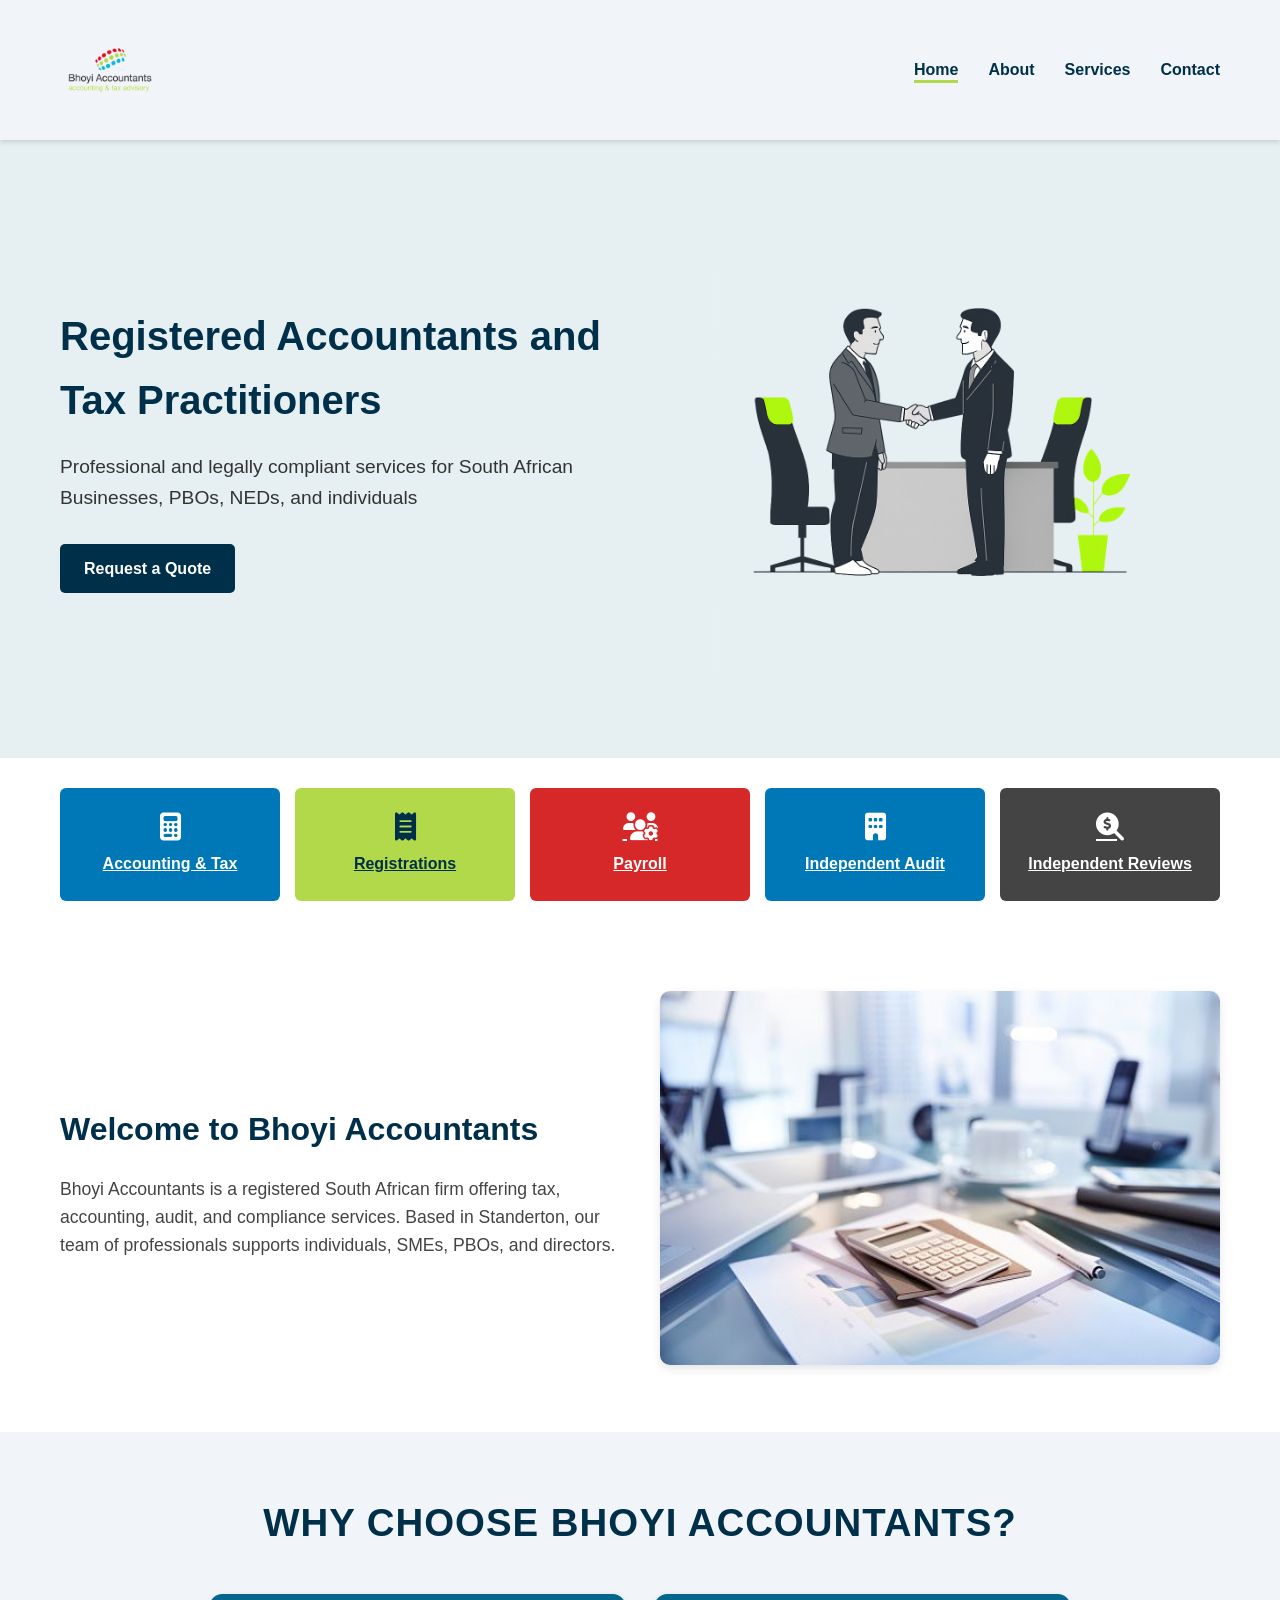
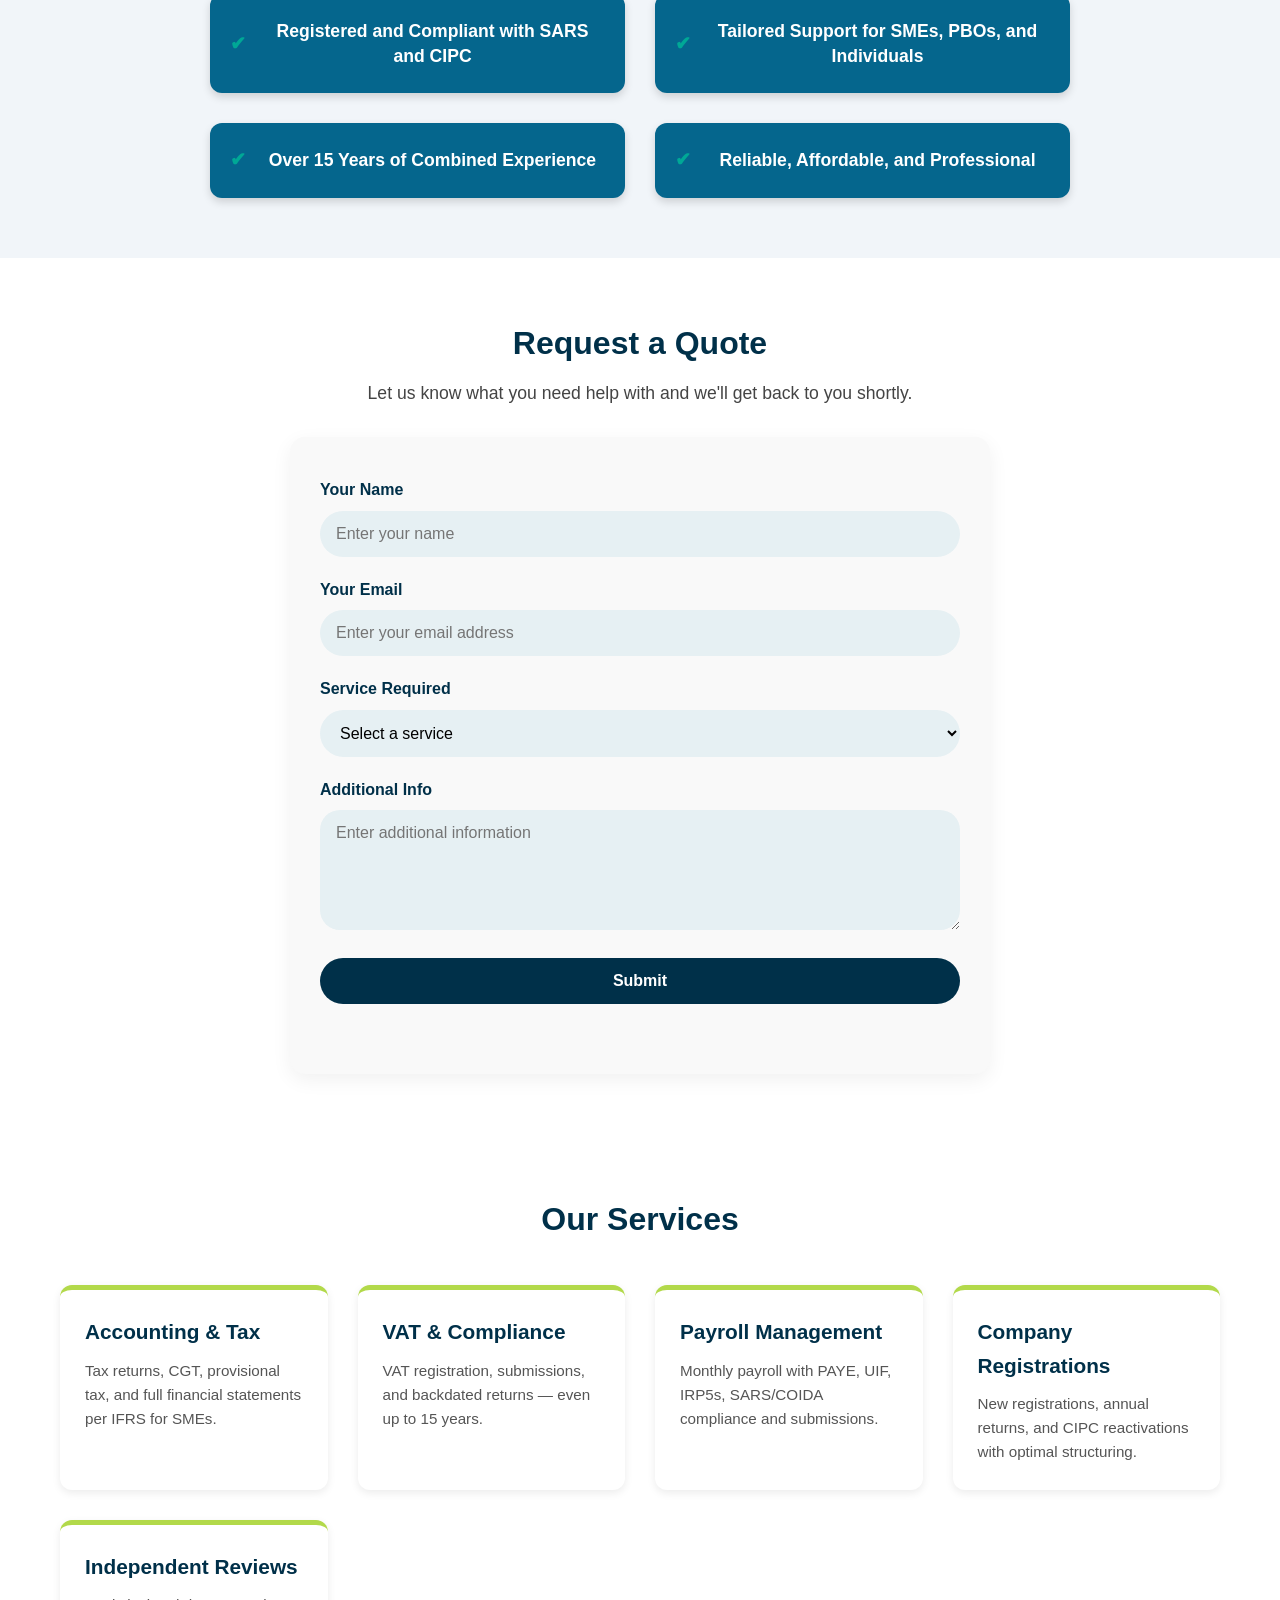
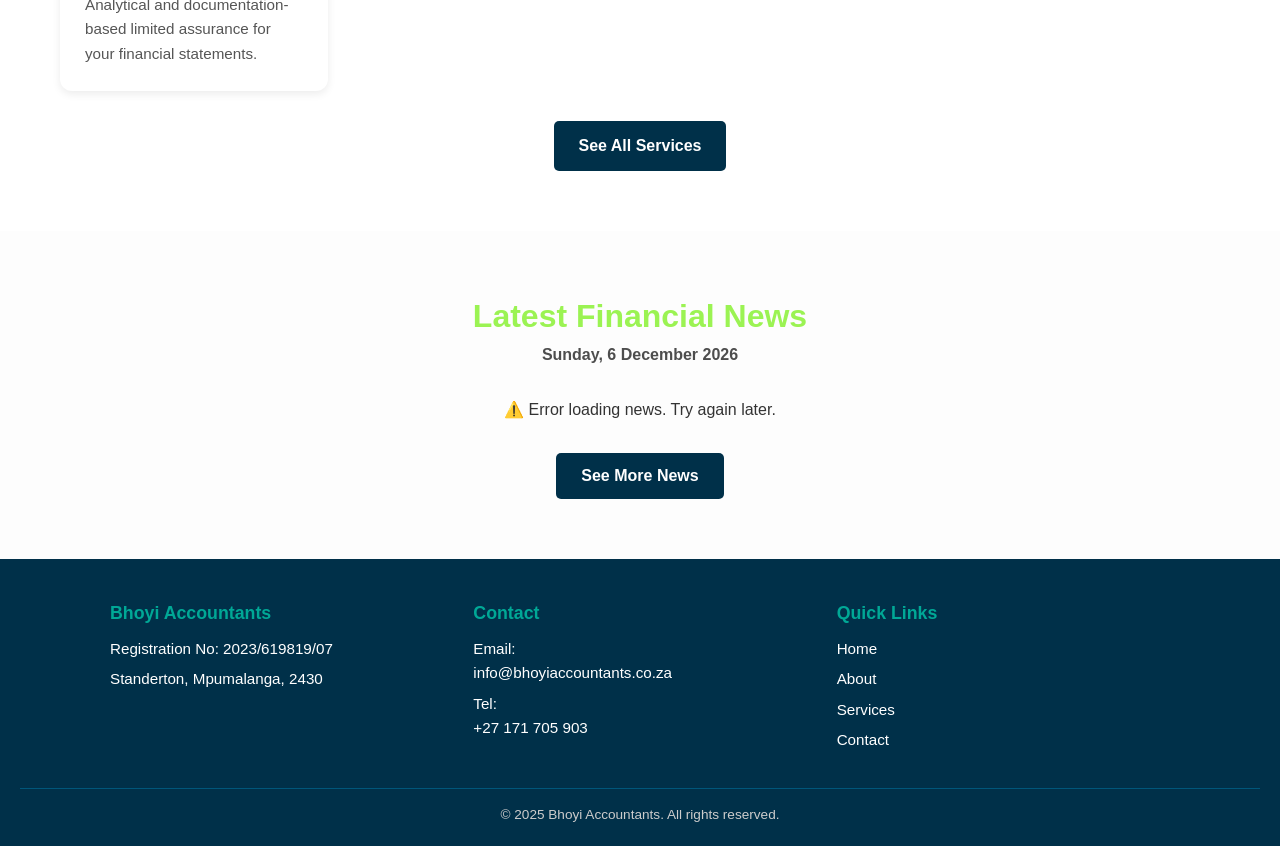
==== index.html @ 9af69576 "Initial commit: Bhoyi Accountants website" ====
<!DOCTYPE html>
<html lang="en">

<head>
    <meta charset="UTF-8" />
    <meta name="viewport" content="width=device-width, initial-scale=1.0" />
    <meta name="description" content="Professional accounting, tax, and compliance services for South African businesses, SMEs, PBOs, and individuals. Based in Standerton, offering expert financial solutions." />
    <meta name="keywords" content="accounting services, tax practitioners, South Africa, Standerton, financial compliance, audit services, payroll, secretarial services" />
    <meta name="author" content="Bhoyi Accountants" />
    <title>Bhoyi Accountants | Professional Accounting & Tax Services</title>
    <link rel="stylesheet" href="style.css">
    <link href="https://fonts.googleapis.com/css2?family=Poppins:wght@400;600&display=swap" rel="stylesheet">
    <link rel="stylesheet" href="https://cdnjs.cloudflare.com/ajax/libs/font-awesome/6.5.0/css/all.min.css">
    <!-- Google tag (gtag.js) -->
    <script async src="https://www.googletagmanager.com/gtag/js?id=G-Y8PRSD9W66"></script>
    <script>
      window.dataLayer = window.dataLayer || [];
      function gtag(){dataLayer.push(arguments);}
      gtag('js', new Date());

      gtag('config', 'G-Y8PRSD9W66');
    </script>
    <!-- Schema Markup for Local Business -->
    <script type="application/ld+json">
    {
      "@context": "https://schema.org",
      "@type": "LocalBusiness",
      "name": "Bhoyi Accountants",
      "description": "Professional accounting, tax, and compliance services for South African businesses, SMEs, PBOs, and individuals",
      "image": "images/BHOYI2-LOGO.png",
      "url": "https://bhoyiaccountants.co.za",
      "telephone": "+27171705903",
      "address": {
        "@type": "PostalAddress",
        "streetAddress": "Standerton",
        "addressLocality": "Standerton",
        "addressRegion": "Mpumalanga",
        "postalCode": "2430",
        "addressCountry": "ZA"
      },
      "areaServed": "South Africa",
      "priceRange": "$$",
      "servesCuisine": "Professional Services",
      "sameAs": [
        "https://www.facebook.com/bhoyiaccountants",
        "https://www.linkedin.com/company/bhoyi-accountants"
      ],
      "knowsAbout": [
        "Accounting Services",
        "Tax Practitioners",
        "Payroll Services",
        "Independent Audit",
        "Independent Review",
        "Registrations and Secretarial Services"
      ],
      "aggregateRating": {
        "@type": "AggregateRating",
        "ratingValue": "5",
        "ratingCount": "1"
      }
    }
    </script>
</head>

<body>

    <!-- Header -->
    <header class="site-header">
        <div class="container nav-container">
            <div class="logo-img">
                <img src="images/BHOYI2-LOGO.png" alt="Bhoyi Accountants Logo" />
            </div>
            <nav>
                <ul class="nav-links">
                    <li><a href="#" class="active">Home</a></li>
                    <li><a href="about.html">About</a></li>
                    <li class="dropdown">
                        <a href="services.html">Services</a>
                        <ul class="dropdown-menu">
                            <li><a href="accounting.html">Accounting Services</a></li>
                            <li><a href="secretarial.html">Secretarial Services</a></li>
                            <li><a href="payroll.html">Payroll Services</a></li>
                            <li><a href="audit.html">Independent Audit</a></li>
                            <li><a href="review.html">Independent Review</a></li>
                        </ul>
                    </li>

                    <li><a href="contact.html">Contact</a></li>
                </ul>
            </nav>
        </div>
    </header>

    <!-- Hero Section -->
    <section class="hero">
        <div class="container hero-grid">
            <div class="hero-text">
                <h1>Registered Accountants and Tax Practitioners</h1>
                <p>Professional and legally compliant services for South African Businesses, PBOs, NEDs, and individuals
                </p>
                <a href="#contact" class="btn">Request a Quote</a>
            </div>
            <div class="hero-image">
                <img src="images/vector-img.png" alt="Professional accounting illustration" />
            </div>
        </div>
    </section>
    <!-- MMS-Style Service Strip -->
    <section class="service-icons-strip">
        <div class="container service-strip-grid">
            <a href="accounting.html" class="service-box service-blue">
                <i class="fas fa-calculator"></i>
                <p>Accounting & Tax</p>
            </a>
            <a href="secretarial.html" class="service-box service-green">
                <i class="fas fa-receipt"></i>
                <p>Registrations</p>
            </a>
            <a href="payroll.html" class="service-box service-red">
                <i class="fas fa-users-cog"></i>
                <p>Payroll</p>
            </a>
            <a href="audit.html" class="service-box service-blue">
                <i class="fas fa-building"></i>
                <p>Independent Audit</p>
            </a>
            <a href="review.html" class="service-box service-dark">
                <i class="fas fa-search-dollar"></i>
                <p>Independent Reviews</p>
            </a>
        </div>
    </section>



    <!-- About Section -->
    <section id="about" class="about-section">
        <div class="container about-grid">
            <div class="about-text">
                <h2>Welcome to Bhoyi Accountants</h2>
                <p>
                    Bhoyi Accountants is a registered South African firm offering tax, accounting, audit, and compliance
                    services. Based in Standerton, our team of professionals supports individuals, SMEs, PBOs, and
                    directors.
                </p>
            </div>
            <div class="about-image">
                <img src="images/accounting.jpg" alt="Team or Office Photo">
            </div>
        </div>
    </section>


    <!-- Why Choose Us -->
    <section class="feature-section">
        <div class="container">
            <h2 class="feature-title">Why Choose Bhoyi Accountants?</h2>
            <ul class="feature-points">
                <li>Registered and Compliant with SARS and CIPC</li>
                <li>Tailored Support for SMEs, PBOs, and Individuals</li>
                <li>Over 15 Years of Combined Experience</li>
                <li>Reliable, Affordable, and Professional</li>
            </ul>
        </div>
    </section>
    <!-- Contact Preview -->
    <section id="contact" class="quote-section">
        <div class="container">
            <h2>Request a Quote</h2>
            <p>Let us know what you need help with and we'll get back to you shortly.</p>
            <form id="my-form" class="quote-form" action="https://formspree.io/f/mwpbnawn" method="POST">
                <div class="form-group">
                    <label for="username">Your Name</label>
                    <input type="text" name="username" required placeholder="Enter your name"
                        title="Please enter your name" />
                </div>
                <div class="form-group">
                    <label for="email">Your Email</label>
                    <input type="email" name="email" required placeholder="Enter your email address"
                        title="Please enter your email address" />
                </div>
                <div class="form-group">
                    <label for="service">Service Required</label>
                    <select id="service" name="service" required>
                        <option value="">Select a service</option>
                        <option>Accounting & Tax</option>
                        <option>VAT & Compliance</option>
                        <option>Payroll Management</option>
                        <option>Company Registration</option>
                        <option>Independent Review</option>
                        <option>Website Development</option>
                        <option>Other</option>
                    </select>
                </div>
                <div class="form-group">
                    <label for="message">Additional Info</label>
                    <textarea name="message" required placeholder="Enter additional information"
                        title="Please provide additional information"></textarea>
                </div>
                <button type="submit" class="btn">Submit</button>
                <p id="my-form-status"></p>
            </form>
        </div>
    </section>

    <!-- Services Section -->
    <section class="services-preview">
        <div class="container">
            <h2>Our Services</h2>
            <div class="service-grid">
                <div class="service-summary">
                    <h3><a href="accounting.html">Accounting & Tax</a></h3>
                    <p>Tax returns, CGT, provisional tax, and full financial statements per IFRS for SMEs.</p>
                </div>
                <div class="service-summary">
                    <h3><a href="secretarial.html">VAT & Compliance</a></h3>
                    <p>VAT registration, submissions, and backdated returns — even up to 15 years.</p>
                </div>
                <div class="service-summary">
                    <h3><a href="payroll.html">Payroll Management</a></h3>
                    <p>Monthly payroll with PAYE, UIF, IRP5s, SARS/COIDA compliance and submissions.</p>
                </div>
                <div class="service-summary">
                    <h3><a href="secretarial.html">Company Registrations</a></h3>
                    <p>New registrations, annual returns, and CIPC reactivations with optimal structuring.</p>
                </div>
                <div class="service-summary">
                    <h3><a href="review.html">Independent Reviews</a></h3>
                    <p>Analytical and documentation-based limited assurance for your financial statements.</p>
                </div>
            </div>
            <a href="services.html" class="btn">See All Services</a>
        </div>
    </section>


    <!-- News Section -->
    <section class="newsletter-section">
        <h2>Latest Financial News <span id="news-date"></span></h2>
        <div id="news-grid" class="news-grid"></div>

        <div class="see-more">
            <a href="https://www.fin24.com/" target="_blank" rel="noopener" class="btn">See More News</a>
        </div>
    </section>


    <footer class="site-footer">
        <div class="container footer-grid">
            <div class="footer-column">
                <h3>Bhoyi Accountants</h3>
                <p>Registration No: 2023/619819/07</p>
                <p>Standerton, Mpumalanga, 2430</p>
            </div>

            <div class="footer-column">
                <h3>Contact</h3>
                <p>Email: <a href="mailto:info@bhoyiaccountants.co.za">info@bhoyiaccountants.co.za</a></p>
                <p>Tel: <a href="tel:+27171705903">+27 171 705 903</a></p>
            </div>

            <div class="footer-column">
                <h3>Quick Links</h3>
                <ul class="footer-links">
                    <li><a href="index.html">Home</a></li>
                    <li><a href="#about">About</a></li>
                    <li><a href="services.html">Services</a></li>
                    <li><a href="contact.html">Contact</a></li>
                </ul>
            </div>
        </div>

        <div class="footer-bottom">
            <p>&copy; 2025 Bhoyi Accountants. All rights reserved.</p>
        </div>
    </footer>


    <script>
        const header = document.querySelector('.site-header');

        window.addEventListener('scroll', () => {
            if (window.scrollY > 50) {
                header.classList.add('transparent-border');
            } else {
                header.classList.remove('transparent-border');
            }
        });
    </script>

    <!-- Dynamic News Script -->
    <script>
        const apiKey = "917cb6b0d3764653bd254cd84b06a8b1"; // Get from https://newsapi.org
        const newsGrid = document.getElementById("news-grid");
        const newsDate = document.getElementById("news-date");

        // Show today's date
        const today = new Date();
        const dateString = today.toLocaleDateString("en-ZA", {
            weekday: "long",
            year: "numeric",
            month: "long",
            day: "numeric"
        });
        newsDate.textContent = dateString;

        // Fetch real news using NewsAPI
        async function fetchNews() {
            try {
                const res = await fetch(
                    `https://newsapi.org/v2/everything?q=tax+OR+finance+south+africa&language=en&sortBy=publishedAt&pageSize=3&apiKey=${apiKey}`
                );
                const data = await res.json();

                if (data.status !== "ok" || !data.articles || data.articles.length === 0) {
                    newsGrid.innerHTML = "<p>No news found right now.</p>";
                    return;
                }

                data.articles.forEach(article => {
                    const card = document.createElement("a");
                    card.href = article.url;
                    card.target = "_blank";
                    card.className = "news-card";
                    card.innerHTML = `
        <img src="${article.urlToImage || 'images/service-intro.png'}" alt="News image" class="news-img" />
        <h3>${article.title}</h3>
        <p>${article.description || 'Read more about this news...'}</p>
    `;
                    newsGrid.appendChild(card);
                });
            } catch (error) {
                newsGrid.innerHTML = "<p>⚠️ Error loading news. Try again later.</p>";
                console.error("News fetch error:", error);
            }
        }

        fetchNews();
    </script>
</body>

</html>
<!-- File: services.html -->
---- style.css ----
/* Reset */
* {
  margin: 0;
  padding: 0;
  box-sizing: border-box;
}

body {
  font-family: "Segoe UI", Tahoma, Geneva, Verdana, sans-serif;
  background-color: #ffffff;
  color: #333;
  line-height: 1.6;
}

/* Container */
.container {
  max-width: 1200px;
  margin: 0 auto;
  padding: 0 20px;
}

/* Header */
.site-header {
  background-color: #f1f5f9;
  color: #003049;
  padding: 20px 0;
  position: sticky;
  top: 0;
  z-index: 1000;
  transition: box-shadow 0.3s ease, border-bottom 0.3s ease;
  box-shadow: 0 2px 5px rgba(0, 0, 0, 0.15);
}

/* When scrolled down, remove the shadow */
.site-header.transparent-border {
  box-shadow: none;
}

.nav-container {
  display: flex;
  justify-content: space-between;
  align-items: center;
  flex-wrap: wrap;
}

.logo-img img {
  height: 100px;
  width: auto;
  display: block;
  object-fit: contain;
}

/* Navigation */
.nav-links {
  list-style: none;
  display: flex;
  gap: 30px;
}

.nav-links li a {
  position: relative;
  padding-bottom: 5px;
  color: #003049;
  text-decoration: none;
  font-weight: 600;
  font-size: 1rem;
  transition: all 0.3s ease;
}

.nav-links li a::after {
  content: "";
  position: absolute;
  bottom: 0;
  left: 0;
  height: 3px;
  width: 0%;
  background-color: #b2d94a; /* Green highlight */
  transition: width 0.3s ease;
}

.nav-links li a:hover::after,
.nav-links li a.active::after {
  width: 100%;
}
/* Dropdown Menu for Services */
.nav-links .dropdown {
  position: relative;
}

.nav-links .dropdown-menu {
  position: absolute;
  top: 100%;
  left: 0;
  background-color: #ffffff;
  border: 1px solid #eee;
  padding: 10px 0;
  display: none;
  box-shadow: 0 2px 8px rgba(0, 0, 0, 0.05);
  z-index: 10;
  min-width: 220px;
}

.nav-links .dropdown:hover .dropdown-menu {
  display: block;
}

.dropdown-menu li {
  list-style: none;
  margin: 0;
}

.dropdown-menu li a {
  display: block;
  padding: 10px 20px;
  color: #003049;
  font-weight: 500;
  text-decoration: none;
  transition: background-color 0.3s ease;
}

.dropdown-menu li a:hover {
  background-color: #f2f2f2;
}

.service-icons-strip {
  background-color: #ffffff;
  padding: 30px 20px;
}

.service-strip-grid {
  display: grid;
  grid-template-columns: repeat(auto-fit, minmax(160px, 1fr));
  gap: 15px;
  text-align: center;
}

.service-box {
  color: #ffffff;
  padding: 25px 10px;
  border-radius: 6px;
  font-weight: bold;
  transition: transform 0.3s ease;
}

.service-box i {
  font-size: 28px;
  margin-bottom: 10px;
  display: block;
}

.service-box p {
  margin-top: 5px;
  font-size: 1rem;
}

/* Bhoyi Logo Color Variants */
.service-blue {
  background-color: #0077b6; /* logo blue */
}

.service-green {
  background-color: #b2d94a; /* logo green */
  color: #003049;
}

.service-red {
  background-color: #d62828; /* logo red */
}

.service-dark {
  background-color: #444;
}

/* Hover effect */
.service-box:hover {
  transform: translateY(-5px);
}
.service-summary h3 a {
  color: #003049; /* Brand primary color */
  text-decoration: none; /* Remove underline */
  transition: color 0.3s ease;
}

.service-summary h3 a:hover {
  color: #05668d; /* Teal highlight on hover */
}

/* Hero Section */
.hero {
  background-color: #e6f0f3;
  padding: 80px 20px;
}

.hero-grid {
  display: flex;
  flex-wrap: wrap;
  align-items: center;
  gap: 40px;
  justify-content: space-between;
}

.hero-text {
  flex: 1;
  min-width: 280px;
}

.hero-text h1 {
  font-size: 2.5rem;
  color: #003049;
  margin-bottom: 20px;
}

.hero-text p {
  font-size: 1.2rem;
  margin-bottom: 30px;
  color: #333;
}

.hero-image {
  flex: 1;
  min-width: 280px;
  text-align: center;
}

.hero-image img {
  width: 100%;
  max-width: 450px;
  height: auto;
}

.btn {
  display: inline-block;
  background-color: #003049; /* Primary blue */
  color: white;
  padding: 12px 24px;
  border: none;
  border-radius: 5px;
  text-decoration: none;
  font-weight: bold;
  transition: background-color 0.3s ease;
}

.btn:hover {
  background-color: #001f33;
}

/* About Section */
.about-section {
  background-color: #ffffff;
  padding: 60px 20px;
}

.about-grid {
  display: grid;
  grid-template-columns: 1fr 1fr;
  gap: 40px;
  align-items: center;
}

.about-text h2 {
  font-size: 2rem;
  color: #003049;
  margin-bottom: 20px;
}

.about-text p {
  font-size: 1.1rem;
  color: #444;
}

.about-image img {
  width: 100%;
  height: auto;
  border-radius: 10px;
  box-shadow: 0 4px 10px rgba(0, 0, 0, 0.1);
  object-fit: cover;
}

/* Responsive for smaller screens */
@media (max-width: 768px) {
  .about-grid {
    grid-template-columns: 1fr;
    text-align: center;
  }

  .about-image {
    margin-top: 20px;
  }
}
.services-preview {
  background-color: #f9f9f9;
  padding: 60px 20px;
  text-align: center;
}

.services-preview h2 {
  font-size: 2rem;
  color: #003049;
}

.service-grid {
  display: grid;
  grid-template-columns: repeat(auto-fit, minmax(260px, 1fr));
  gap: 30px;
  margin-top: 30px;
}

.service-summary:hover {
  transform: translateY(-5px);
}

.service-summary h3 {
  color: #003049;
  margin-bottom: 10px;
}

.service-summary p {
  color: #555;
}

/* "See All Services" Button */
.services-preview .btn {
  margin-top: 30px;
  background-color: #003049;
}

.services-preview .btn:hover {
  background-color: #b2d94a;
}

.service-summary {
  background-color: white;
  border-top: 5px solid #b2d94a;
  padding: 25px;
  border-radius: 12px; /* Rounded corners */
  box-shadow: 0 3px 8px rgba(0, 0, 0, 0.08);
  transition: 0.4s cubic-bezier(0.4, 0, 0.2, 1);
}

.service-summary:hover {
  transform: translateY(-5px);
  box-shadow: 0 8px 16px rgba(0, 0, 0, 0.15);
}

/* Why Choose Us Section */
.feature-section {
  background-color: #f1f5f9; /* Dark blue for trust and professionalism */
  color: #ffffff;
  padding: 60px 20px;
  text-align: center;
  font-family: "Segoe UI", Tahoma, Geneva, Verdana, sans-serif;
}

.feature-section .container {
  max-width: 900px;
  margin: 0 auto;
}

.feature-title {
  font-size: 2.4rem;
  margin-bottom: 40px;
  font-weight: 700;
  letter-spacing: 1px;
  color: #003049; /* Teal highlight */
  text-transform: uppercase;
}

.feature-points {
  list-style: none;
  display: grid;
  grid-template-columns: repeat(auto-fit, minmax(280px, 1fr));
  gap: 30px;
  padding: 0;
  margin: 0;
}

.feature-points li {
  background: #05668d; /* Slightly lighter blue */
  padding: 25px 20px;
  border-radius: 12px;
  font-size: 1.1rem;
  line-height: 1.4;
  font-weight: 600;
  box-shadow: 0 4px 8px rgb(0 0 0 / 0.15);
  position: relative;
  transition: background-color 0.3s ease;
}

.feature-points li::before {
  content: "✔";
  color: #00a896;
  font-weight: 900;
  position: absolute;
  left: 20px;
  top: 50%;
  transform: translateY(-50%);
  font-size: 1.2rem;
}

.feature-points li {
  padding-left: 50px;
}

/* Hover effect */
.feature-points li:hover {
  background-color: #028090;
  cursor: default;
}
.service-page {
  background-color: #ffffff;
  padding: 60px 20px;
}

.service-title {
  font-size: 2.2rem;
  color: #003049;
  margin-bottom: 20px;
  text-align: center;
}

.service-list {
  max-width: 900px;
  margin: 0 auto;
  padding-left: 20px;
  color: #05668d;
  font-size: 1rem;
  line-height: 1.8;
}

.service-list li {
  margin-bottom: 12px;
}

/* Quote/Contact Section */
.quote-section {
  background-color: #ffffff;
  padding: 60px 20px;
  text-align: center;
}

.quote-section h2 {
  font-size: 2rem;
  color: #003049;
  margin-bottom: 10px;
}

.quote-section p {
  font-size: 1.1rem;
  color: #444;
  margin-bottom: 30px;
}

.quote-form {
  background-color: #f9f9f9;
  border-radius: 15px;
  padding: 40px 30px;
  max-width: 700px;
  margin: 0 auto;
  box-shadow: 0 6px 20px rgba(0, 0, 0, 0.06);
  text-align: left;
}

.form-group {
  margin-bottom: 20px;
}

.form-group label {
  display: block;
  font-weight: 600;
  margin-bottom: 8px;
  color: #003049;
}

.form-group input,
.form-group select,
.form-group textarea {
  width: 100%;
  padding: 14px 16px;
  font-size: 1rem;
  border: none;
  border-radius: 30px;
  background-color: #e6f0f3;
  font-family: inherit;
  transition: background-color 0.3s ease;
}

.form-group textarea {
  border-radius: 20px;
  min-height: 120px;
  resize: vertical;
}

.quote-form .btn {
  background-color: #003049;
  color: #fff;
  padding: 14px 30px;
  border: none;
  border-radius: 30px;
  font-weight: 600;
  font-size: 1rem;
  cursor: pointer;
  width: 100%;
  transition: background-color 0.3s ease;
}

.quote-form .btn:hover {
  background-color: #05668d;
}

/* Form status message */
#my-form-status {
  margin-top: 15px;
  font-size: 0.95rem;
  color: #05668d;
  text-align: center;
}

.site-footer {
  background-color: #003049;
  color: #ffffff;
  padding: 40px 20px 20px;
  font-size: 0.95rem;
}

.footer-grid {
  display: grid;
  grid-template-columns: repeat(auto-fit, minmax(250px, 1fr));
  gap: 30px;
  max-width: 1100px;
  margin: 0 auto 30px auto;
}

.footer-column h3 {
  color: #00a896; /* Green */
  margin-bottom: 10px;
}

.footer-column p,
.footer-column a {
  color: #ffffff;
  text-decoration: none;
  margin-bottom: 6px;
  display: block;
}

.footer-column a:hover {
  color: #9bf353;
  text-decoration: underline;
}

.footer-links {
  list-style: none;
  padding: 0;
}

.footer-links li {
  margin-bottom: 5px;
}

.footer-bottom {
  text-align: center;
  font-size: 0.85rem;
  color: #ccc;
  border-top: 1px solid #00567a;
  padding-top: 15px;
}

/* Responsive Adjustments */
@media (max-width: 768px) {
  .nav-container {
    flex-direction: column;
    gap: 15px;
  }

  .nav-links {
    justify-content: center;
    flex-wrap: wrap;
    gap: 20px;
  }

  .hero-content h1 {
    font-size: 2rem;
  }

  .hero-content p {
    font-size: 1rem;
  }
}
/* === News Section Styles === */
.newsletter-section {
  background-color: #fdfdfd;
  padding: 60px 20px;
  text-align: center;
}

.newsletter-section h2 {
  color: #9bf353;
  font-size: 2rem;
  margin-bottom: 10px;
}

#news-date {
  display: block;
  font-size: 1rem;
  color: #4d4d4d;
  margin-bottom: 30px;
}

.news-grid {
  display: grid;
  grid-template-columns: repeat(auto-fit, minmax(280px, 1fr));
  gap: 20px;
  max-width: 1100px;
  margin: 0 auto 30px auto;
  padding: 0 10px;
}

.news-card {
  background-color: #ffffff;
  border: 1px solid #ddd;
  padding: 20px;
  border-radius: 8px;
  text-align: left;
  text-decoration: none;
  color: #4d4d4d;
  transition: transform 0.3s ease, box-shadow 0.3s ease;
}

.news-card:hover {
  transform: translateY(-5px);
  box-shadow: 0 4px 12px rgba(0, 0, 0, 0.1);
}

.news-img {
  width: 100%;
  height: 180px;
  object-fit: cover;
  border-radius: 6px;
  margin-bottom: 12px;
}

.news-card h3 {
  font-size: 1.2rem;
  color: #003049;
  margin-bottom: 10px;
}

.news-card p {
  font-size: 0.95rem;
  color: #4d4d4d;
}
.about-page-section,
.webdev-section {
  background-color: #ffffff;
  padding: 60px 20px;
}

.about-box,
.webdev-section {
  margin-top: 30px;
}

.about-box h3,
.webdev-section h2 {
  color: #003049;
  margin-bottom: 15px;
  font-size: 1.5rem;
}

.about-box p,
.webdev-section p,
.webdev-section ul {
  font-size: 1.05rem;
  line-height: 1.7;
  color: #333;
  max-width: 900px;
  margin-bottom: 20px;
}

.about-box ul,
.webdev-section ul {
  color: #05668d;
  padding-left: 20px;
  font-size: 1rem;
  line-height: 1.8;
}

.about-box ul li,
.webdev-section ul li {
  margin-bottom: 10px;
}

.about-page-section .section-title,
.webdev-section .section-title {
  text-align: center;
  font-size: 2.2rem;
  color: #003049;
  margin-bottom: 30px;
}

.about-page-section .lead,
.webdev-section .lead {
  text-align: center;
  color: #444;
  font-size: 1.1rem;
  margin: 0 auto 30px;
  max-width: 850px;
}

.see-more .btn {
  background-color: #003049;
  color: #ffffff;
  padding: 10px 25px;
  text-decoration: none;
  border-radius: 5px;
  font-weight: 600;
  transition: background-color 0.3s ease;
}

.see-more .btn:hover {
  background-color: #b2d94a;
}

.services-intro {
  background-color: #f9f9f9;
  padding: 60px 20px;
  text-align: center;
  margin-bottom: 60px;
}

.services-intro .section-title {
  font-size: 2.4rem;
  color: #003049;
  margin-bottom: 20px;
  font-weight: 700;
  letter-spacing: 0.5px;
}

.section-description {
  color: #444;
  font-size: 1.1rem;
  line-height: 1.8;
  max-width: 900px;
  margin: 0 auto 10px auto;
}

/* === Services Grid on services.html === */
.services-preview {
  background-color: #ffffff;
  padding: 60px 20px;
  text-align: center;
}

.services-preview h2 {
  font-size: 2rem;
  color: #003049;
  margin-bottom: 40px;
}

.service-grid {
  display: grid;
  grid-template-columns: repeat(auto-fit, minmax(260px, 1fr));
  gap: 30px;
}

.service-summary {
  background-color: white;
  border-top: 5px solid #b2d94a;
  padding: 25px;
  border-radius: 12px;
  box-shadow: 0 3px 8px rgba(0, 0, 0, 0.08);
  transition: transform 0.3s ease, box-shadow 0.3s ease;
  text-align: left;
}

.service-summary:hover {
  transform: translateY(-5px);
  box-shadow: 0 8px 16px rgba(0, 0, 0, 0.12);
}

.service-summary h3 {
  font-size: 1.3rem;
  margin-bottom: 10px;
}

.service-summary h3 a {
  color: #003049;
  text-decoration: none;
  transition: color 0.3s ease;
}

.service-summary h3 a:hover {
  color: #05668d;
}

.service-summary p {
  font-size: 0.95rem;
  color: #555;
  line-height: 1.6;
}

/* Responsive */
@media (max-width: 768px) {
  .service-block {
    padding: 25px 20px;
  }

  .section-title {
    font-size: 1.8rem;
  }

  .service-block h2 {
    font-size: 1.3rem;
  }
}
.service-block-section {
  background-color: #f1f5f9;
  padding: 60px 20px;
}

.service-block {
  background-color: #ffffff;
  padding: 40px 30px;
  border-left: 6px solid #b2d94a;
  border-radius: 10px;
  box-shadow: 0 4px 12px rgba(0, 0, 0, 0.05);
  max-width: 1000px;
  margin: 0 auto;
}

.service-block-title {
  font-size: 2rem;
  color: #003049;
  margin-bottom: 20px;
  font-weight: 700;
}

.service-block-desc {
  font-size: 1.1rem;
  color: #444;
  margin-bottom: 30px;
  line-height: 1.7;
}

.service-bullets {
  list-style: none;
  padding-left: 0;
}

.service-bullets li {
  position: relative;
  padding-left: 25px;
  margin-bottom: 15px;
  font-size: 1.05rem;
  color: #05668d;
  line-height: 1.6;
}

.service-bullets li::before {
  content: "✔";
  position: absolute;
  left: 0;
  top: 0;
  color: #b2d94a;
  font-weight: bold;
  font-size: 1rem;
}

/* === Services Intro with Image === */
.intro-grid {
  display: grid;
  grid-template-columns: 1fr 1.2fr;
  gap: 40px;
  align-items: center;
  justify-content: space-between;
  background-color: #f9f9f9;
  padding: 60px 20px;
  border-bottom: 1px solid #e2e2e2;
}

.intro-image img {
  width: 60%;
  height: auto;
  border-radius: 10px;
  object-fit: cover;
  box-shadow: 0 4px 12px rgba(0, 0, 0, 0.08);
}

.intro-text {
  text-align: left;
}

.intro-text .section-title {
  font-size: 2.2rem;
  color: #003049;
  margin-bottom: 20px;
}

.intro-text .section-description {
  font-size: 1.05rem;
  line-height: 1.8;
  color: #444;
  max-width: 850px;
}

@media (max-width: 768px) {
  .intro-grid {
    grid-template-columns: 1fr;
    text-align: center;
  }

  .intro-image {
    margin-bottom: 30px;
  }

  .intro-text {
    text-align: center;
  }
}

/* Services Page Styling */
.page-section {
  background-color: #f9f9f9;
  padding: 60px 20px;
}

.section-title {
  font-size: 2.2rem;
  color: #003049;
  text-align: center;
  margin-bottom: 30px;
}

.page-section p {
  color: #333;
  font-size: 1.05rem;
  line-height: 1.7;
  margin-bottom: 20px;
  max-width: 850px;
}

.page-section ul {
  color: #05668d;
  padding-left: 20px;
  font-size: 1rem;
  line-height: 1.8;
  max-width: 850px;
  margin: 0 auto;
}

.page-section ul li {
  margin-bottom: 10px;
}

/* === CONTACT PAGE === */
.contact-hero {
  background-color: #e6f0f3;
  padding: 80px 20px;
  text-align: center;
}

.contact-hero h1 {
  font-size: 3rem;
  color: #003049;
  margin-bottom: 10px;
}

.contact-hero p {
  font-size: 1.1rem;
  color: #444;
  max-width: 700px;
  margin: 0 auto;
}

/* Contact form and newsletter */
.contact-section {
  background-color: #ffffff;
  padding: 60px 20px;
}

.contact-grid {
  display: grid;
  grid-template-columns: 2fr 1fr;
  gap: 30px;
  max-width: 1100px;
  margin: 0 auto;
}

.contact-form {
  background-color: #f9f9f9;
  border-radius: 15px;
  padding: 30px;
  box-shadow: 0 5px 15px rgba(0, 0, 0, 0.05);
}

.contact-form input,
.contact-form textarea {
  width: 100%;
  padding: 14px;
  border: none;
  border-radius: 25px;
  background-color: #e6f0f3;
  margin-bottom: 15px;
  font-size: 1rem;
}

.contact-form .form-row {
  display: flex;
  gap: 15px;
}

.contact-form .form-row input {
  flex: 1;
}

.contact-form button.btn {
  background-color: #003049;
  color: white;
  padding: 12px 24px;
  border: none;
  border-radius: 25px;
  font-weight: bold;
  cursor: pointer;
  width: 100%;
}

.contact-form button.btn:hover {
  background-color: #05668d;
}

/* Newsletter Card */
.newsletter-card {
  background-color: #05668d;
  color: white;
  border-radius: 15px;
  padding: 30px;
  text-align: center;
  box-shadow: 0 5px 15px rgba(0, 0, 0, 0.05);
}

.newsletter-card h3 {
  margin-bottom: 15px;
  font-size: 1.4rem;
}

.newsletter-card p {
  font-size: 0.95rem;
  margin-bottom: 20px;
}

.newsletter-card input {
  width: 100%;
  padding: 12px;
  border-radius: 25px;
  border: none;
  margin-bottom: 10px;
}

.newsletter-card .btn-secondary {
  background-color: #b2d94a;
  color: #003049;
  font-weight: bold;
  padding: 10px 24px;
  border-radius: 25px;
  border: none;
  cursor: pointer;
  width: 100%;
}

.newsletter-card .btn-secondary:hover {
  background-color: #a0c83a;
}

/* Contact Cards */
.contact-cards {
  background-color: #f1f5f9;
  padding: 60px 20px;
}

.cards-grid {
  display: flex;
  gap: 30px;
  flex-wrap: wrap;
  justify-content: center;
}

.contact-card {
  flex: 1;
  min-width: 250px;
  background-color: #ffffff;
  border-radius: 15px;
  padding: 30px 20px;
  text-align: center;
  box-shadow: 0 4px 12px rgba(0, 0, 0, 0.05);
}

.contact-card i {
  font-size: 2rem;
  margin-bottom: 10px;
  color: #003049;
}

.contact-card h4 {
  font-size: 1.2rem;
  color: #003049;
  margin-bottom: 8px;
}

.contact-card p {
  color: #444;
}

/* Map Section */
.map-section iframe {
  width: 100%;
  height: 400px;
  border: none;
  display: block;
}

/* Responsive */
@media (max-width: 768px) {
  .contact-grid {
    grid-template-columns: 1fr;
  }

  .contact-form .form-row {
    flex-direction: column;
  }

  .contact-form .form-row input {
    width: 100%;
  }
}

/* Responsive Adjustments */
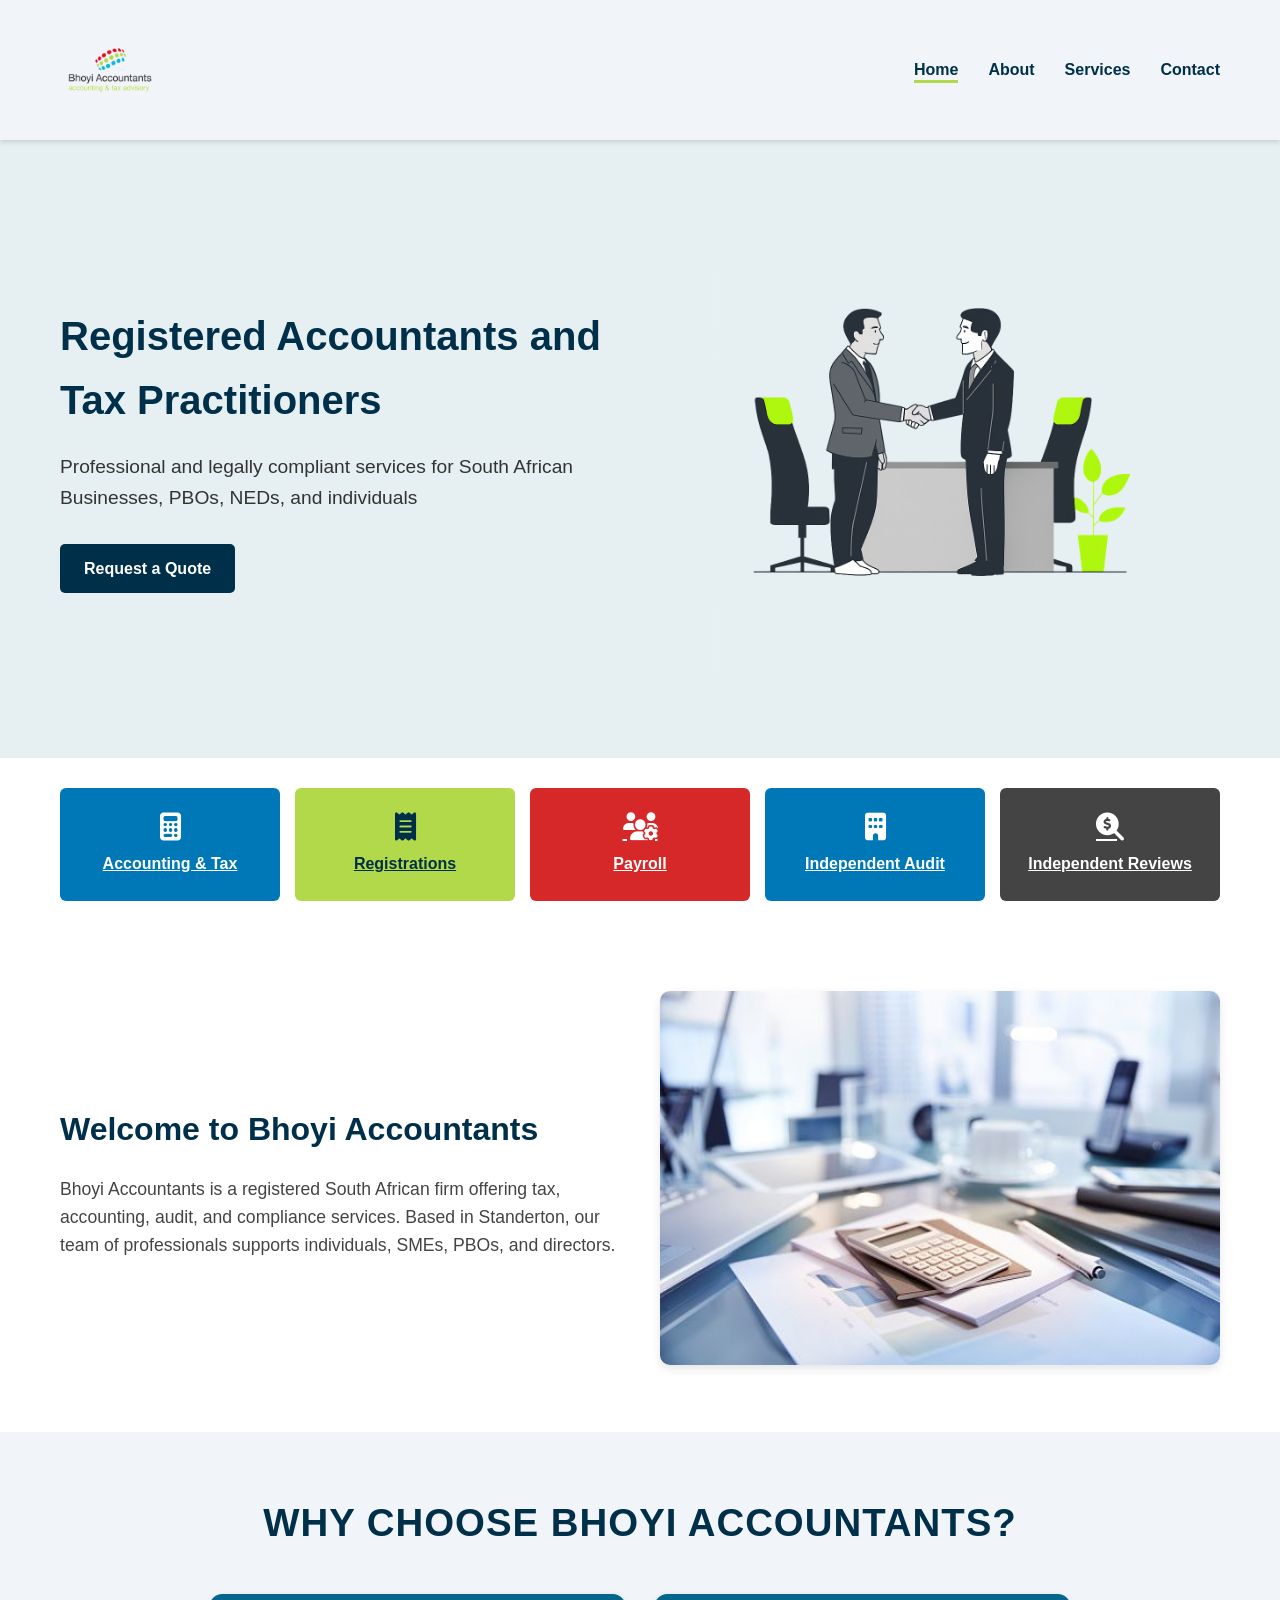
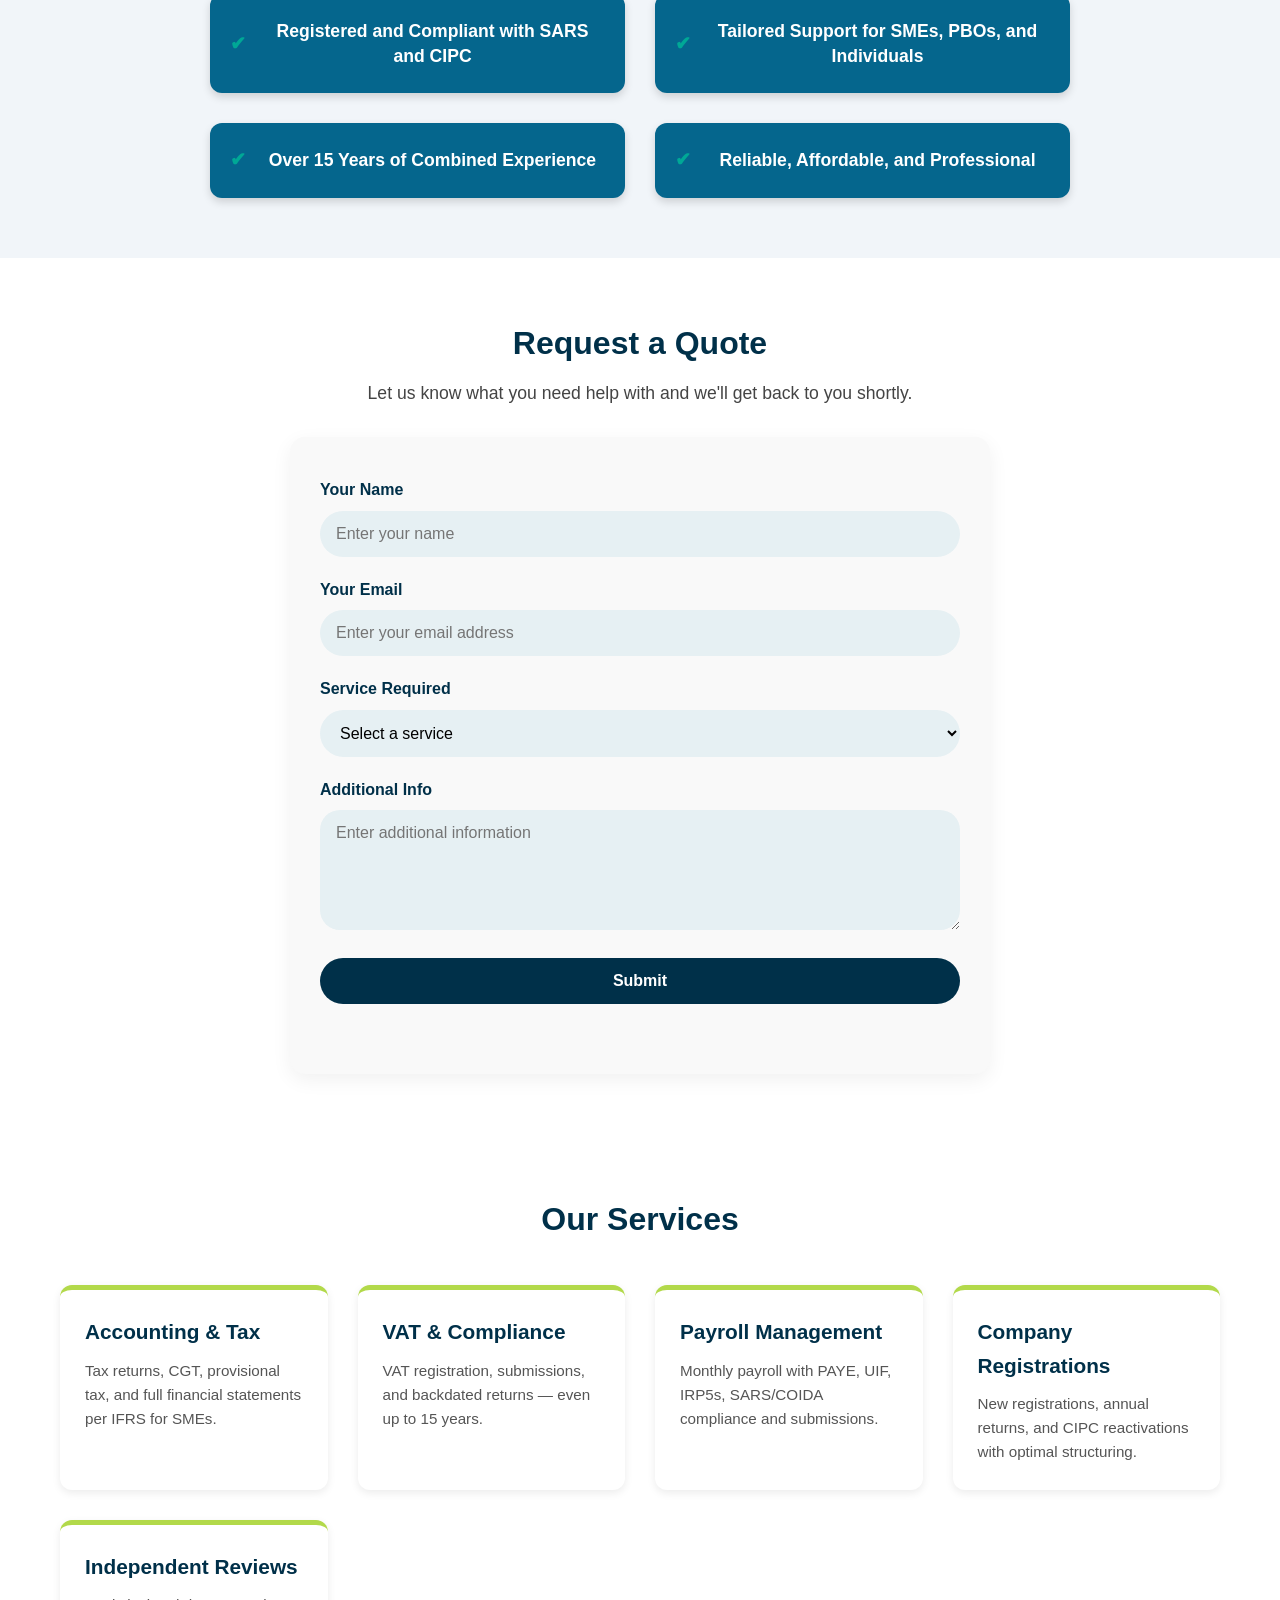
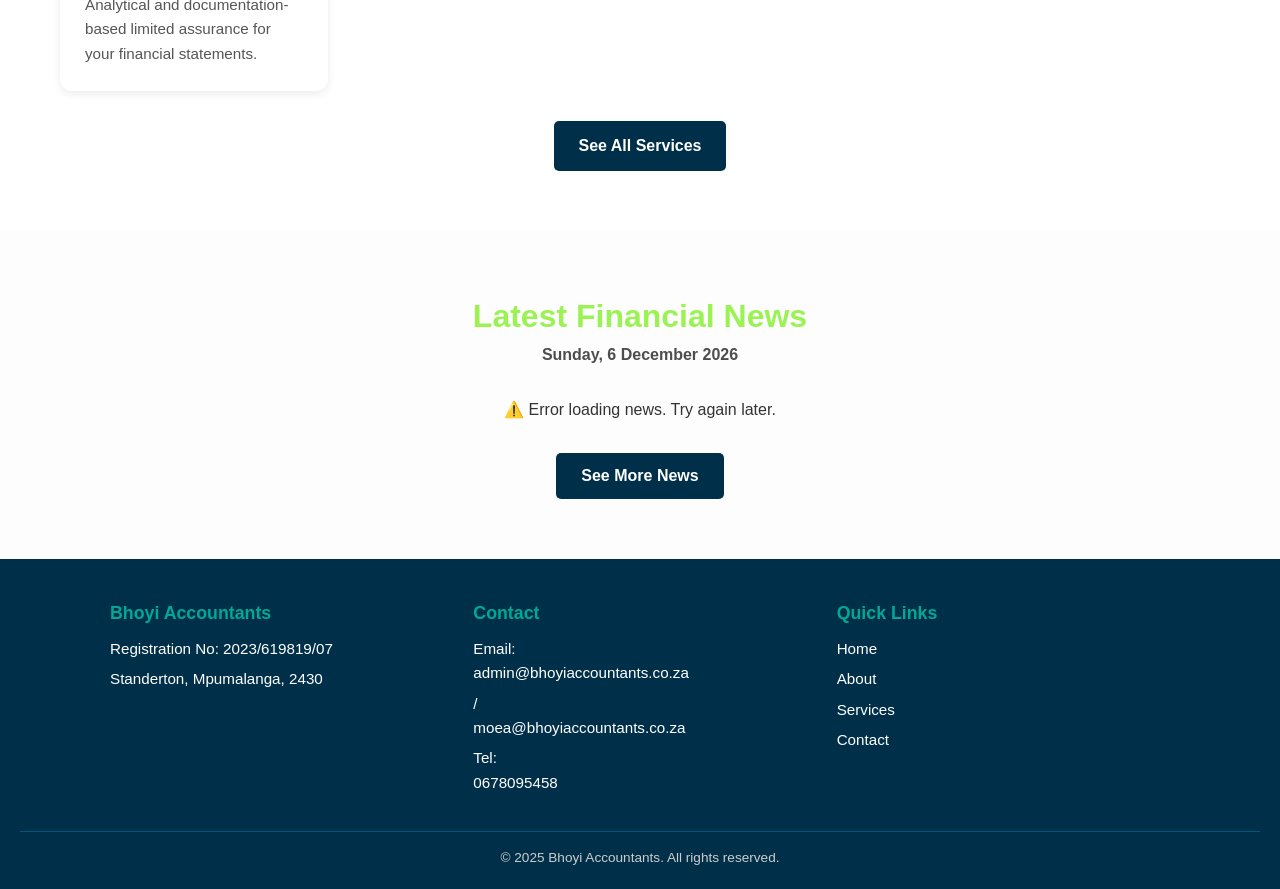
==== commit 3150a321: "Update contact phone and emails across site" ====
--- a/index.html
+++ b/index.html
@@ -29,7 +29,7 @@
       "description": "Professional accounting, tax, and compliance services for South African businesses, SMEs, PBOs, and individuals",
       "image": "images/BHOYI2-LOGO.png",
       "url": "https://bhoyiaccountants.co.za",
-      "telephone": "+27171705903",
+    "telephone": "+27678095458",
       "address": {
         "@type": "PostalAddress",
         "streetAddress": "Standerton",
@@ -255,8 +255,8 @@
 
             <div class="footer-column">
                 <h3>Contact</h3>
-                <p>Email: <a href="mailto:info@bhoyiaccountants.co.za">info@bhoyiaccountants.co.za</a></p>
-                <p>Tel: <a href="tel:+27171705903">+27 171 705 903</a></p>
+                <p>Email: <a href="mailto:admin@bhoyiaccountants.co.za">admin@bhoyiaccountants.co.za</a> / <a href="mailto:moea@bhoyiaccountants.co.za">moea@bhoyiaccountants.co.za</a></p>
+                <p>Tel: <a href="tel:+27678095458">0678095458</a></p>
             </div>
 
             <div class="footer-column">
